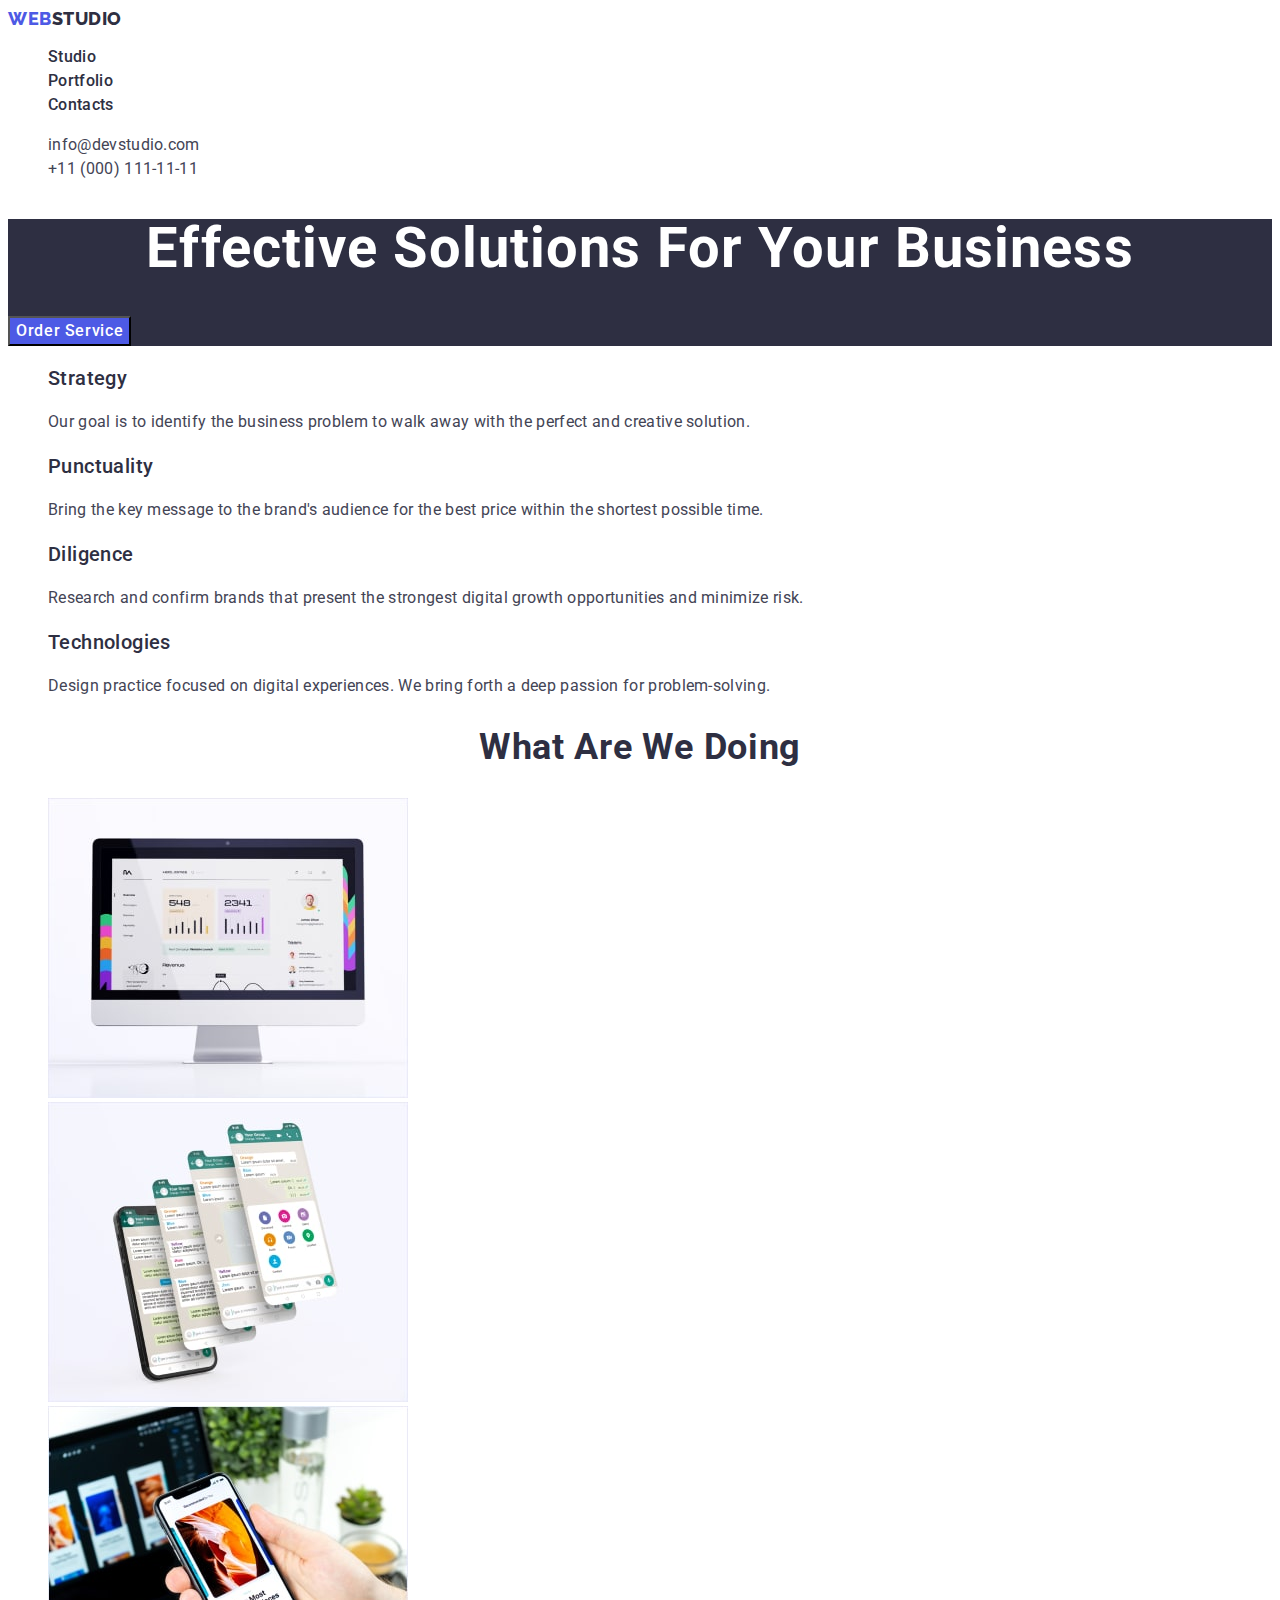
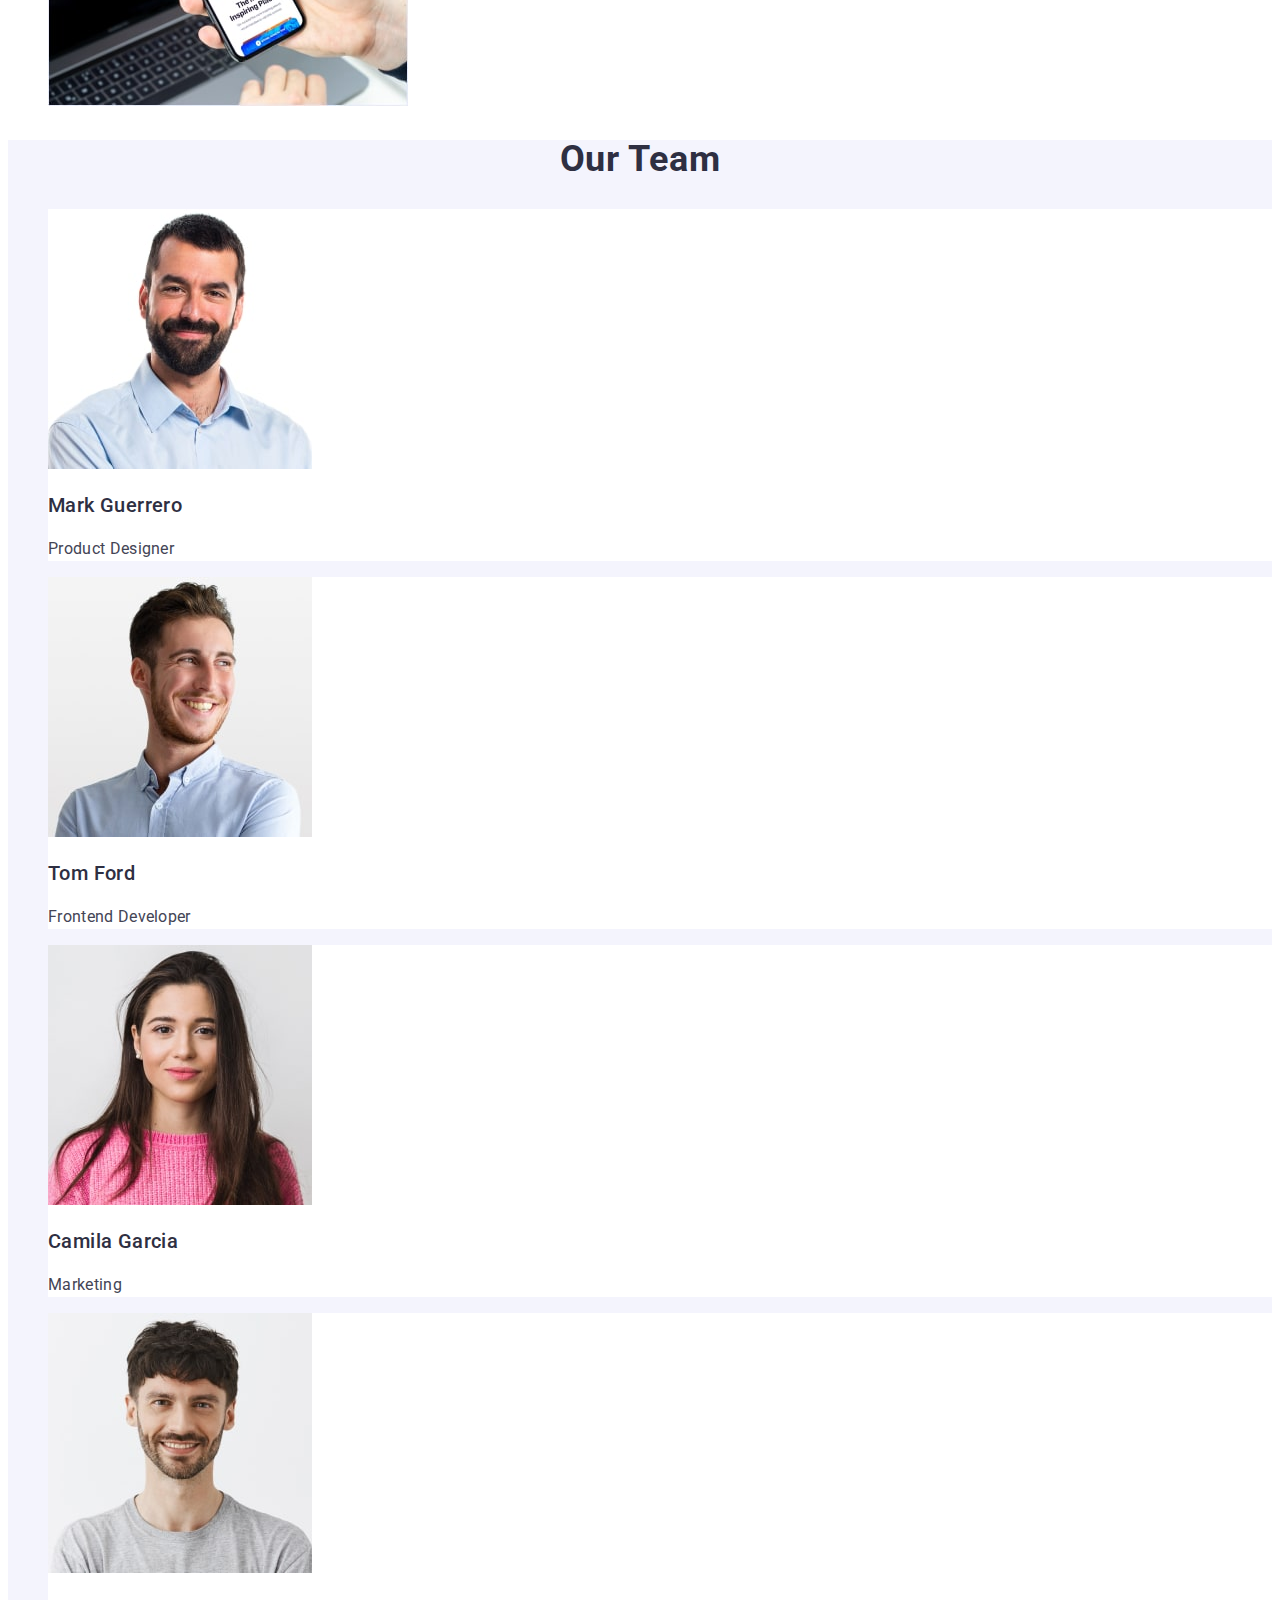
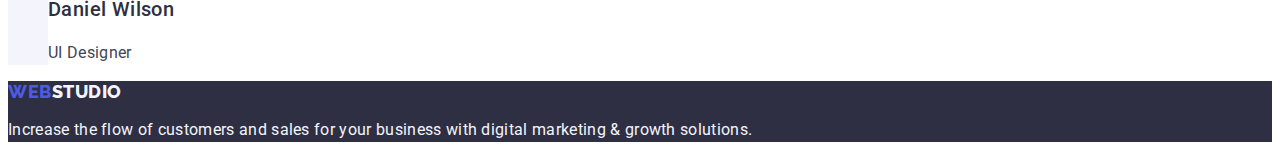
==== index.html @ 7938ede4 "Initial commit" ====
<!DOCTYPE html>
<html lang="en">
  <head>
    <meta charset="UTF-8" />
    <meta http-equiv="X-UA-Compatible" content="IE=edge" />
    <meta name="viewport" content="width=device-width, initial-scale=1.0" />
    <link rel="preconnect" href="https://fonts.googleapis.com" />
    <link rel="preconnect" href="https://fonts.gstatic.com" crossorigin />
    <link
      href="https://fonts.googleapis.com/css2?family=Raleway:wght@800&family=Roboto:ital,wght@0,400;0,500;0,900;1,700&display=swap"
      rel="stylesheet"
    />
    <link rel="stylesheet" href="./css/styles.css" />
    <title>Студія</title>
  </head>
  <body>
    <header>
      <nav class="nav">
        <a class="header-logo link" href="./index.html"
          >Web<span class="header-logo-studio">Studio</span>
        </a>
        <ul class="header-list list">
          <li>
            <a class="navigation-link link" href="./index.html">Studio</a>
          </li>
          <li>
            <a class="navigation-link link" href="./portfolio.html"
              >Portfolio</a
            >
          </li>
          <li><a class="navigation-link link" href="">Contacts</a></li>
        </ul>
      </nav>
      <address class="header-address">
        <ul class="address-list list">
          <li>
            <a class="contacts-link link" href="mailto:info@devstudio.com"
              >info@devstudio.com</a
            >
          </li>
          <li>
            <a class="contacts-link link" href="tel:+110001111111"
              >+11 (000) 111-11-11</a
            >
          </li>
        </ul>
      </address>
    </header>
    <main>
      <section class="hero">
        <h1 class="hero-title">Effective Solutions for Your Business</h1>
        <button type="button" class="button">Order Service</button>
      </section>

      <section>
        <h2 class="advantages-header" hidden>advantages</h2>
        <ul class="advantages-list list">
          <li>
            <h3 class="advantages-title">Strategy</h3>
            <p class="advantages-content">
              Our goal is to identify the business problem to walk away with the
              perfect and creative solution.
            </p>
          </li>
          <li>
            <h3 class="advantages-title">Punctuality</h3>
            <p class="advantages-content">
              Bring the key message to the brand's audience for the best price
              within the shortest possible time.
            </p>
          </li>
          <li>
            <h3 class="advantages-title">Diligence</h3>
            <p class="advantages-content">
              Research and confirm brands that present the strongest digital
              growth opportunities and minimize risk.
            </p>
          </li>
          <li>
            <h3 class="advantages-title">Technologies</h3>
            <p class="advantages-content">
              Design practice focused on digital experiences. We bring forth a
              deep passion for problem-solving.
            </p>
          </li>
        </ul>
      </section>
      <section>
        <h2 class="section-projects-header">What are we doing</h2>
        <ul class="section-projects-list list">
          <li>
            <img
              src="./images/img1.jpg"
              alt="project1"
              width="360"
              height="300"
            />
          </li>
          <li>
            <img
              src="./images/img2.jpg"
              alt="project2"
              width="360"
              height="300"
            />
          </li>
          <li>
            <img
              src="./images/img3.jpg"
              alt="project3"
              width="360"
              height="300"
            />
          </li>
        </ul>
      </section>
      <section class="section-team">
        <h2 class="team-main-header">Our Team</h2>
        <ul class="team-list list">
          <li class="team-list-item">
            <img src="./images/teamcard1.jpg" alt="Mark Guerrero" width="264" />
            <h3 class="team-item-header">Mark Guerrero</h3>
            <p class="team-item-text">Product Designer</p>
          </li>
          <li class="team-list-item">
            <img src="./images/teamcard2.jpg" alt="Tom Ford" width="264" />
            <h3 class="team-item-header">Tom Ford</h3>
            <p class="team-item-text">Frontend Developer</p>
          </li>
          <li class="team-list-item">
            <img src="./images/teamcard3.jpg" alt="Camila Garcia" width="264" />
            <h3 class="team-item-header">Camila Garcia</h3>
            <p class="team-item-text">Marketing</p>
          </li>
          <li class="team-list-item">
            <img src="./images/teamcard4.jpg" alt="Daniel Wilson" width="264" />
            <h3 class="team-item-header">Daniel Wilson</h3>
            <p class="team-item-text">UI Designer</p>
          </li>
        </ul>
      </section>
    </main>
    <footer class="footer">
      <a class="header-logo link" href="./index.html"
        >Web<span class="footer-logo-studio">Studio</span></a
      >
      <p class="footer-text">
        Increase the flow of customers and sales for your business with digital
        marketing & growth solutions.
      </p>
    </footer>
  </body>
</html>
---- css/styles.css ----
:root {
  --color-navy-blue: #2e2f42;
  --color-cloud: #f4f4fd;
  --color-white: #ffffff;
  --color-ocean: #404bbf;
  --color-iris: #4d5ae5;
  --color-slate: #434455;
}

body {
  font-family: "Roboto", sans-serif;
  color: var(--color-slate);
  background-color: var(--color-white);
}
/* inherit - наследование свойств родителя */
.list {
  list-style: none;
}

.link {
  text-decoration: none;
}

.header-logo {
  font-family: "Raleway", sans-serif;
  font-weight: 800;
  font-size: 18px;
  line-height: 1.17;
  /* display: flex;
  align-items: center; */
  letter-spacing: 0.03em;
  text-transform: uppercase;
  color: var(--color-iris);
}

.header-logo-studio {
  color: var(--color-navy-blue);
}
.navigation-link {
  font-weight: 500;
  font-size: 16px;
  line-height: 1.5;
  letter-spacing: 0.02em;
  color: var(--color-navy-blue);
}

.navigation-link:is(:hover, :focus) {
  color: var(--color-ocean);
}

.header-address {
  font-style: normal;
}
.contacts-link {
  font-family: "Roboto";
  /* font-weight: 400; */
  font-size: 16px;
  line-height: 1.5;
  letter-spacing: 0.02em;
  color: var(--color-slate);
}

.contacts-link:is(:hover, :focus) {
  color: var(--color-ocean);
}

.hero {
  /* width: 1440px;
  height: 600px;
  left: 0px;
  top: 72px; */
  background: var(--color-navy-blue);
}

.hero-title {
  font-weight: 700;
  font-size: 56px;
  line-height: 1.07;
  text-align: center;
  letter-spacing: 0.02em;
  text-transform: capitalize;
  color: var(--color-white);
}

.button {
  font-family: inherit;
  font-weight: 500;
  font-size: 16px;
  line-height: 1.5;
  letter-spacing: 0.04em;
  color: var(--color-white);
  background: var(--color-iris);
  cursor: pointer;
}

.button:is(:hover, :focus) {
  background: var(--color-ocean);
}

.advantages-title {
  font-weight: 500;
  font-size: 20px;
  line-height: 1.2;
  letter-spacing: 0.02em;
  color: var(--color-navy-blue);
}

.advantages-content {
  font-size: 16px;
  line-height: 1.5;
  letter-spacing: 0.02em;
  color: var(--color-slate);
}

.section-projects-header {
  font-weight: 700;
  font-size: 36px;
  line-height: 1.11;
  text-align: center;
  letter-spacing: 0.02em;
  text-transform: capitalize;
  color: var(--color-navy-blue);
}

.section-team {
  background-color: var(--color-cloud);
}

.team-main-header {
  font-weight: 700;
  font-size: 36px;
  line-height: 1.11;
  text-align: center;
  letter-spacing: 0.02em;
  text-transform: capitalize;
  color: var(--color-navy-blue);
}

.team-list-item {
  background-color: var(--color-white);
}

.team-item-header {
  font-weight: 500;
  font-size: 20px;
  line-height: 1.2;
  /* text-align: center; */
  letter-spacing: 0.02em;
  color: var(--color-navy-blue);
}

.team-item-text {
  /* font-weight: 400; */
  font-size: 16px;
  line-height: 1.5;
  /* text-align: center; */
  letter-spacing: 0.02em;
  color: var(--color-slate);
}

.footer {
  background: var(--color-navy-blue);
}

.footer-logo-studio {
  color: var(--color-cloud);
}

.footer-text {
  /* font-weight: 400; */
  font-size: 16px;
  line-height: 1.5;
  letter-spacing: 0.02em;
  color: var(--color-cloud);
}

/* portfolio */
.portfolio-hero-header {
}
.filters-header {
}
.filters-list {
}

.portfolio-button {
  font-family: "Roboto", sans-serif;
  font-weight: 500;
  font-size: 16px;
  line-height: 1.5;
  /* display: flex;
  align-items: center;
  text-align: center; */
  letter-spacing: 0.04em;
  /* IRIS */
  color: var(--color-iris);
  background: var(--color-cloud);
  cursor: pointer;
}

.portfolio-button:is(:hover, :focus) {
  color: var(--color-white);

  background: var(--color-ocean);
}

.portfolio-projects-header {
}
.portfolio-projects-list {
}
.portfolio-projets-item {
}
.project-item-header {
  font-weight: 500;
  font-size: 20px;
  line-height: 1.2;
  letter-spacing: 0.02em;
  color: var(--color-navy-blue);
}
.project-item-text {
  font-size: 16px;
  line-height: 1.5;
  letter-spacing: 0.02em;
  color: var(--color-slate);
}
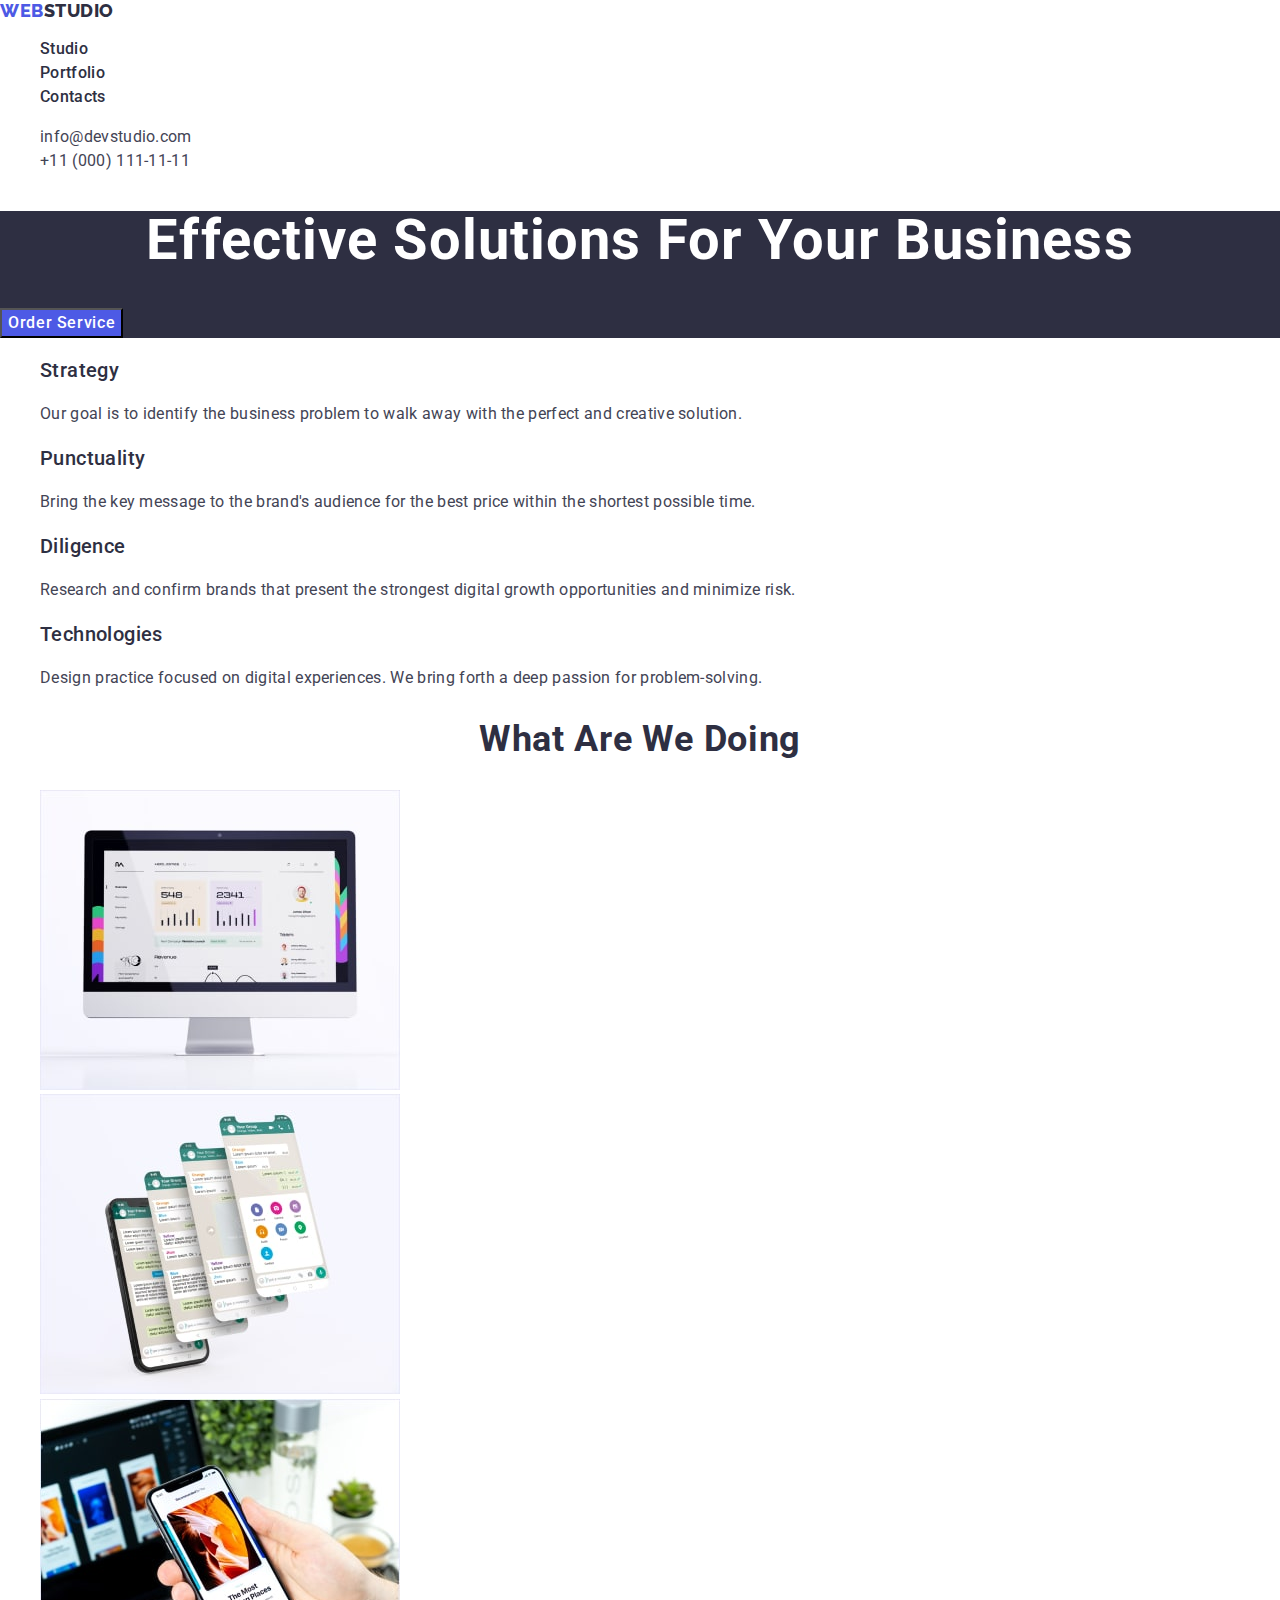
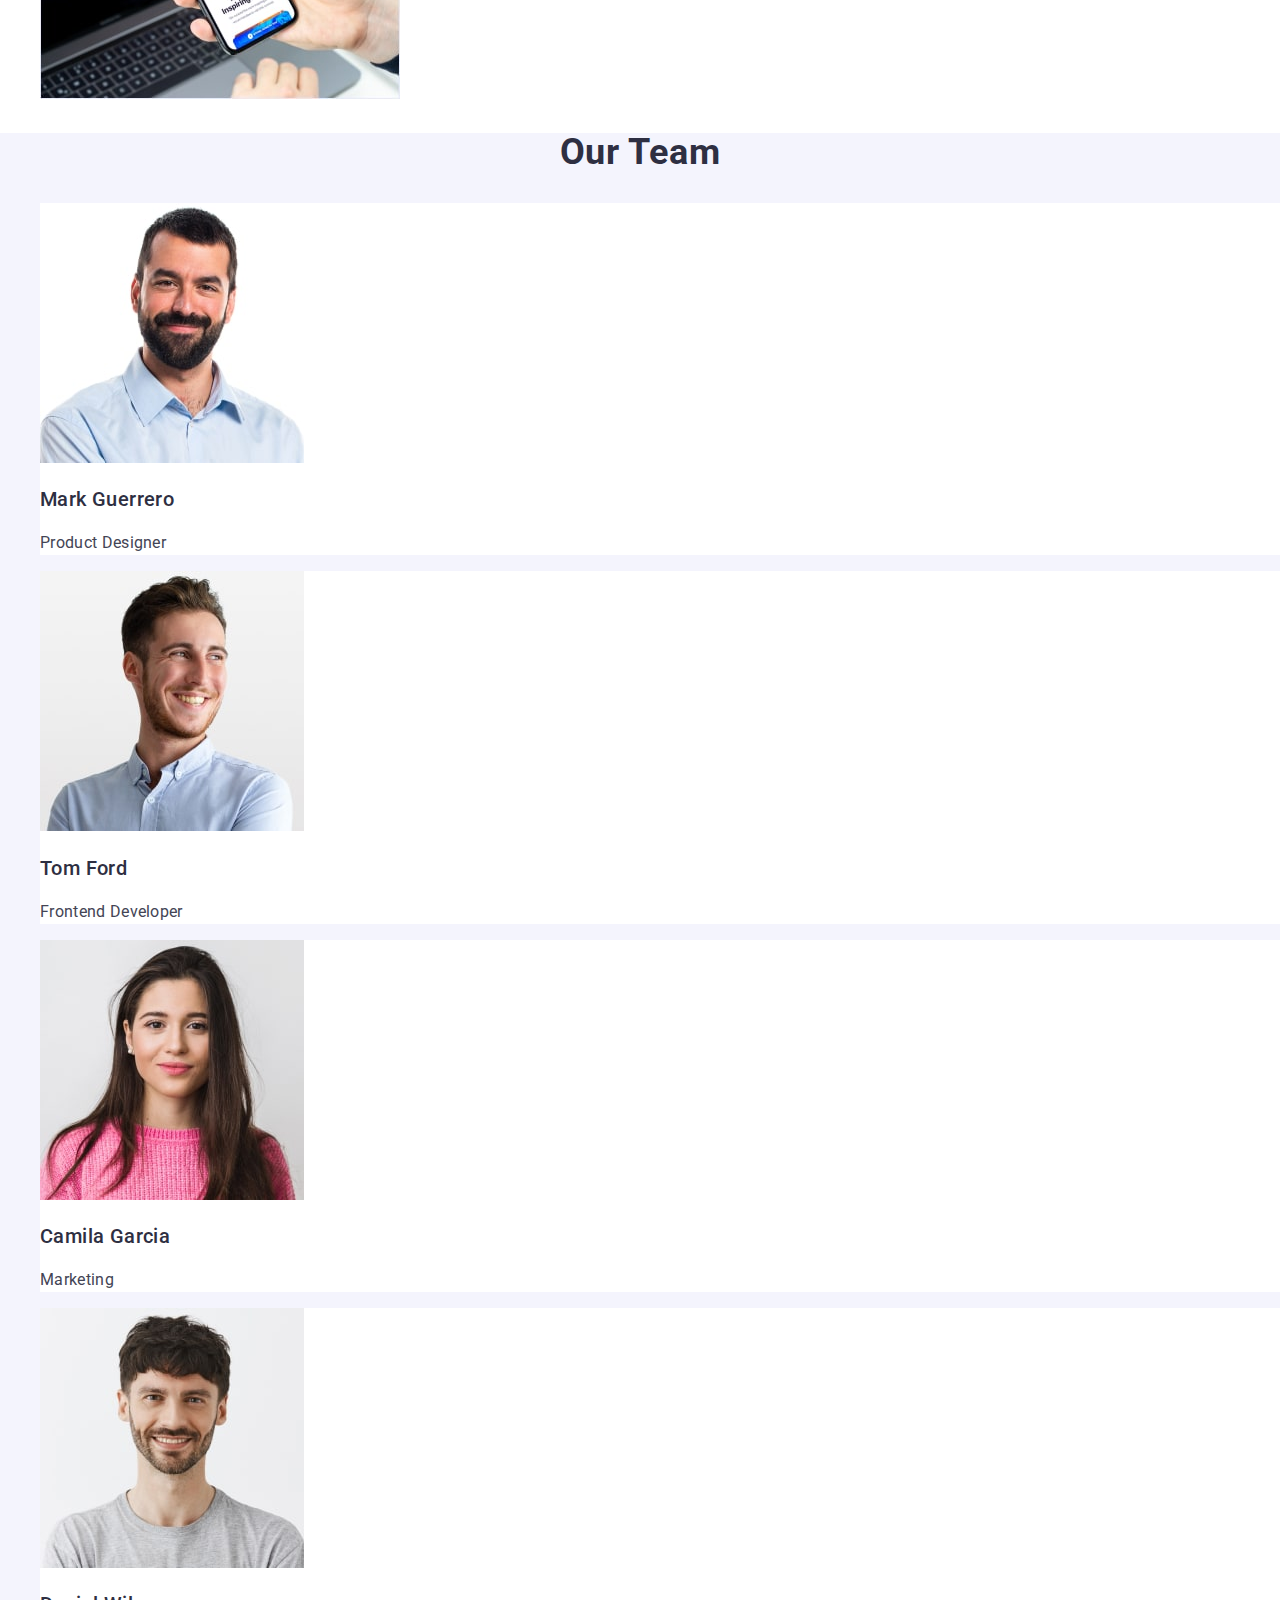
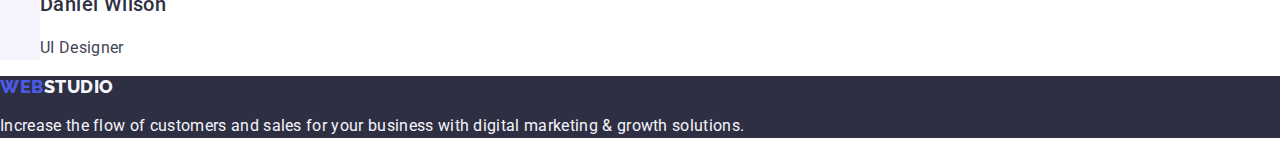
==== commit d71dff54: "change fonts" ====
--- a/index.html
+++ b/index.html
@@ -7,8 +7,12 @@
     <link rel="preconnect" href="https://fonts.googleapis.com" />
     <link rel="preconnect" href="https://fonts.gstatic.com" crossorigin />
     <link
-      href="https://fonts.googleapis.com/css2?family=Raleway:wght@800&family=Roboto:ital,wght@0,400;0,500;0,900;1,700&display=swap"
+      href="https://fonts.googleapis.com/css2?family=Raleway:wght@800&family=Roboto:wght@400;500;700;900&display=swap"
       rel="stylesheet"
+    />
+    <link
+      rel="stylesheet"
+      href="https://cdnjs.cloudflare.com/ajax/libs/modern-normalize/1.0.0/modern-normalize.min.css"
     />
     <link rel="stylesheet" href="./css/styles.css" />
     <title>Студія</title>
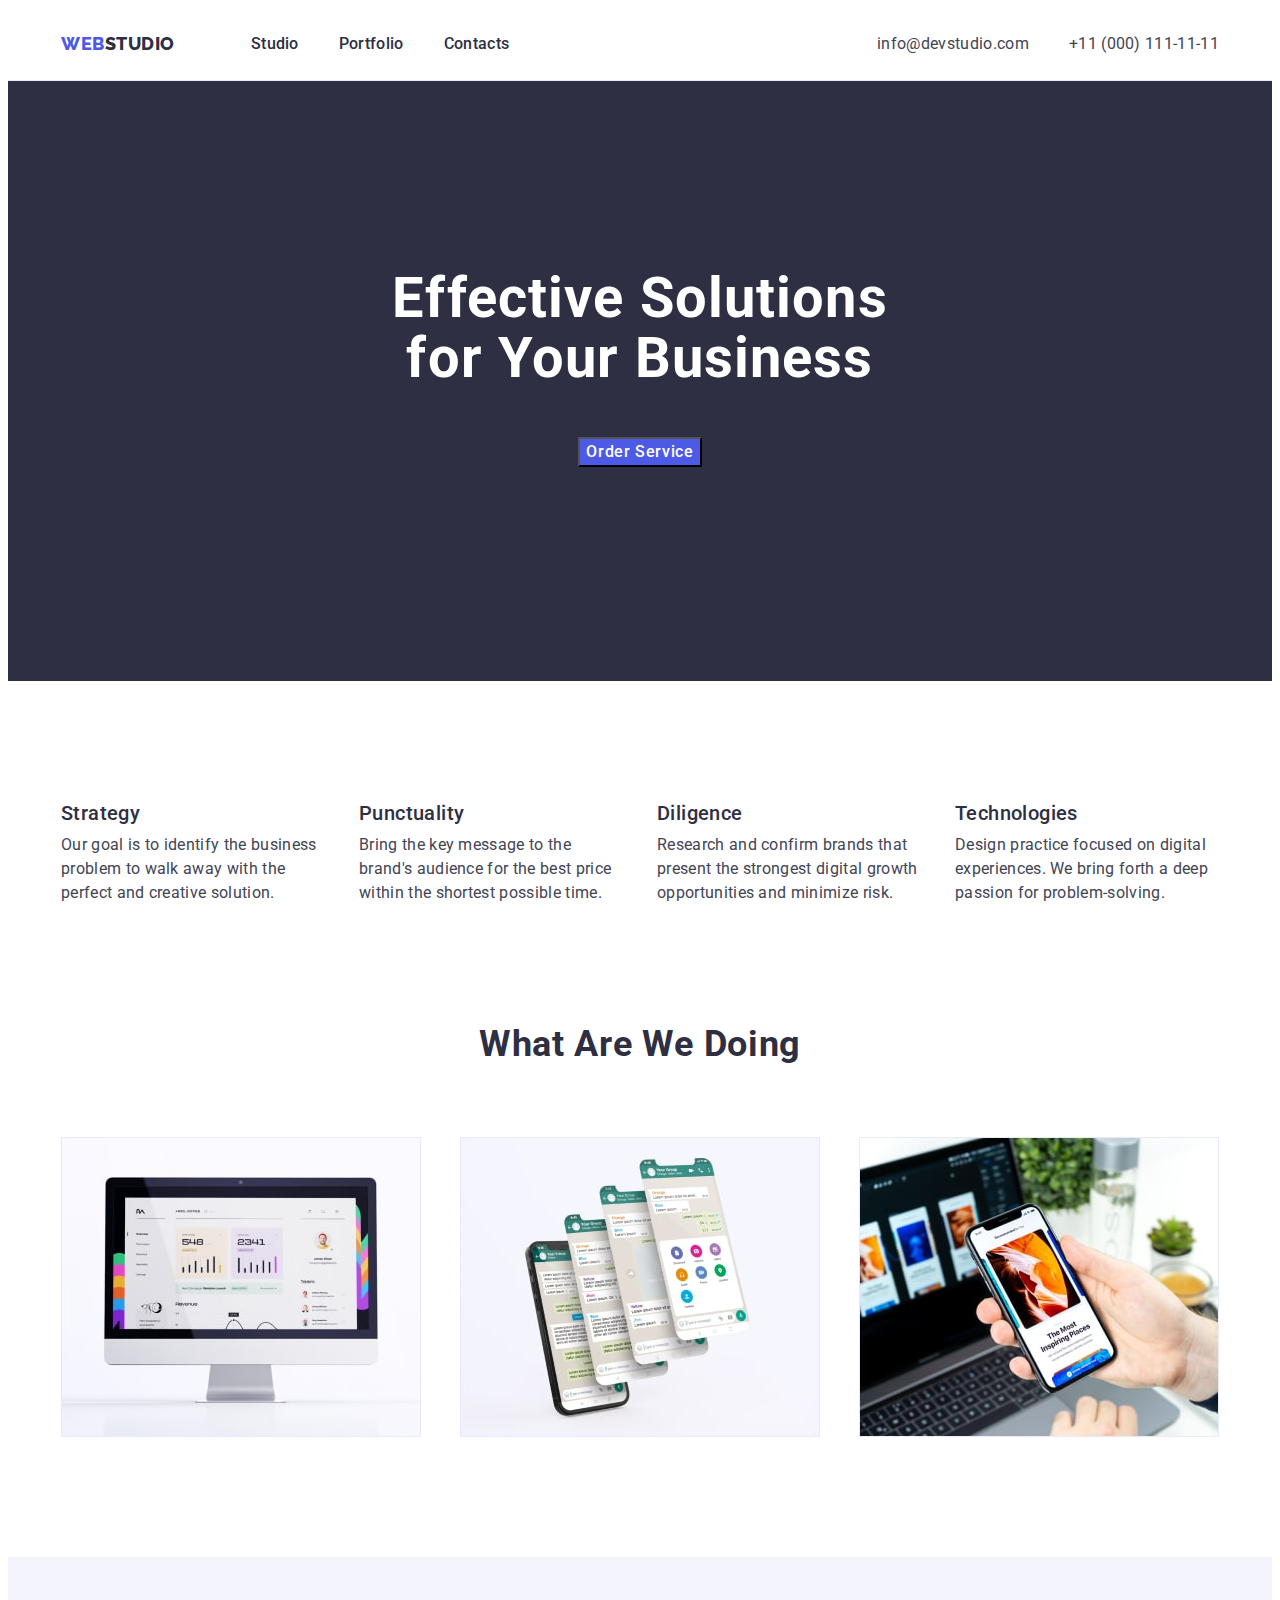
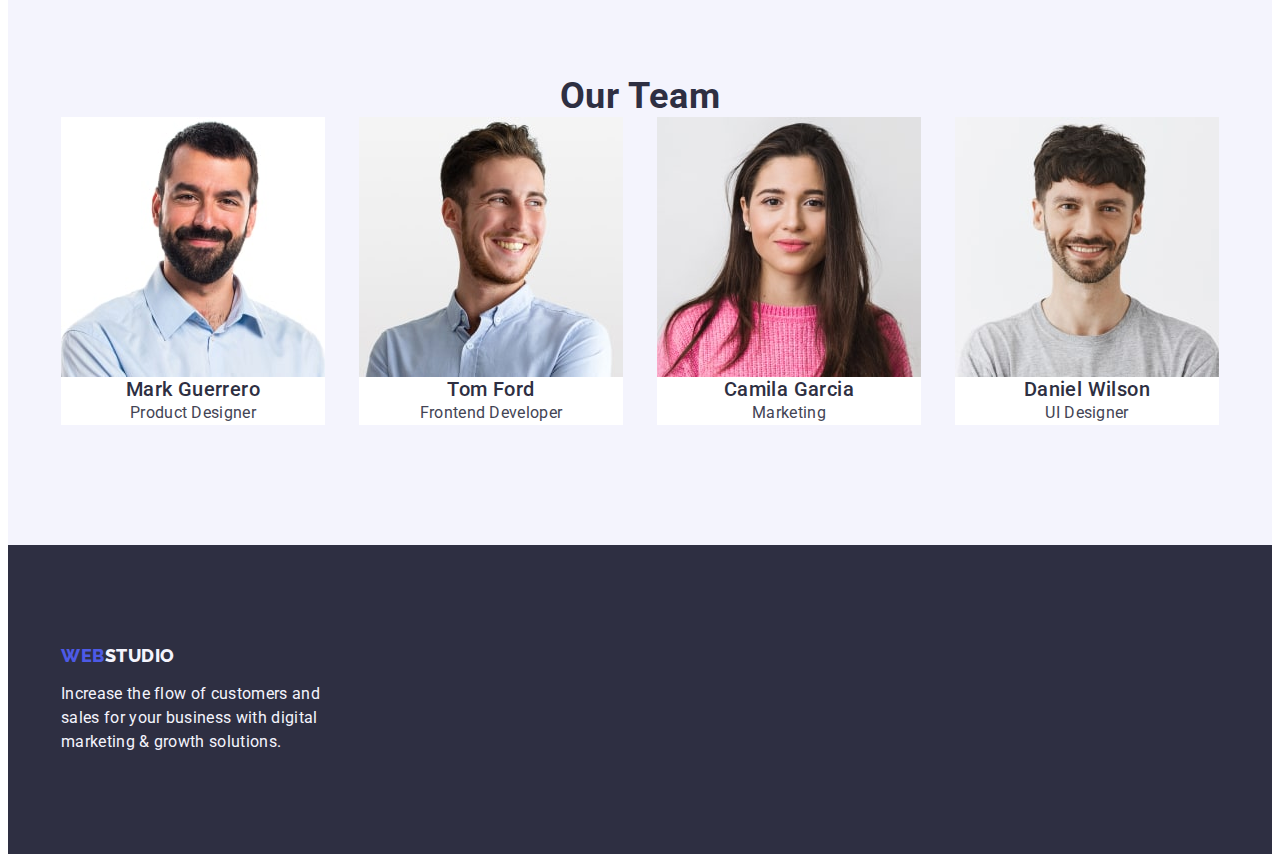
==== commit 093347ff: "test1" ====
--- a/index.html
+++ b/index.html
@@ -12,146 +12,164 @@
     />
     <link
       rel="stylesheet"
-      href="https://cdnjs.cloudflare.com/ajax/libs/modern-normalize/1.0.0/modern-normalize.min.css"
+      href="https://cdnjs.cloudflare.com/ajax/libs/modern-normalize/1.1.0/modern-normalize.min.css"
+      integrity="sha512-wpPYUAdjBVSE4KJnH1VR1HeZfpl1ub8YT/NKx4PuQ5NmX2tKuGu6U/JRp5y+Y8XG2tV+wKQpNHVUX03MfMFn9Q=="
+      crossorigin="anonymous"
+      referrerpolicy="no-referrer"
     />
+
     <link rel="stylesheet" href="./css/styles.css" />
     <title>Студія</title>
   </head>
   <body>
-    <header>
-      <nav class="nav">
-        <a class="header-logo link" href="./index.html"
-          >Web<span class="header-logo-studio">Studio</span>
-        </a>
-        <ul class="header-list list">
-          <li>
-            <a class="navigation-link link" href="./index.html">Studio</a>
-          </li>
-          <li>
-            <a class="navigation-link link" href="./portfolio.html"
-              >Portfolio</a
-            >
-          </li>
-          <li><a class="navigation-link link" href="">Contacts</a></li>
-        </ul>
-      </nav>
-      <address class="header-address">
-        <ul class="address-list list">
-          <li>
-            <a class="contacts-link link" href="mailto:info@devstudio.com"
-              >info@devstudio.com</a
-            >
-          </li>
-          <li>
-            <a class="contacts-link link" href="tel:+110001111111"
-              >+11 (000) 111-11-11</a
-            >
-          </li>
-        </ul>
-      </address>
+    <header class="header">
+      <div class="container header-style">
+        <nav class="nav">
+          <a class="header-logo link" href="./index.html"
+            >Web<span class="header-logo-studio">Studio</span>
+          </a>
+          <ul class="header-list list">
+            <li class="item">
+              <a class="navigation-link link" href="./index.html">Studio</a>
+            </li>
+            <li class="item">
+              <a class="navigation-link link" href="./portfolio.html"
+                >Portfolio</a
+              >
+            </li class="item">
+            <li><a class="navigation-link link" href="">Contacts</a></li>
+          </ul>
+        </nav>
+        <address class="header-address">
+          <ul class="address-list list">
+            <li class="item">
+              <a class="contacts-link link" href="mailto:info@devstudio.com"
+                >info@devstudio.com</a
+              >
+            </li>
+            <li class="item">
+              <a class="contacts-link link" href="tel:+110001111111"
+                >+11 (000) 111-11-11</a
+              >
+            </li>
+          </ul>
+        </address>
+      </div>
     </header>
     <main>
       <section class="hero">
-        <h1 class="hero-title">Effective Solutions for Your Business</h1>
-        <button type="button" class="button">Order Service</button>
+        <div class="container">
+          <h1 class="hero-title">Effective Solutions for Your Business</h1>
+          <button type="button" class="button">Order Service</button>
+        </div>
       </section>
 
       <section>
-        <h2 class="advantages-header" hidden>advantages</h2>
-        <ul class="advantages-list list">
-          <li>
-            <h3 class="advantages-title">Strategy</h3>
-            <p class="advantages-content">
-              Our goal is to identify the business problem to walk away with the
-              perfect and creative solution.
-            </p>
-          </li>
-          <li>
-            <h3 class="advantages-title">Punctuality</h3>
-            <p class="advantages-content">
-              Bring the key message to the brand's audience for the best price
-              within the shortest possible time.
-            </p>
-          </li>
-          <li>
-            <h3 class="advantages-title">Diligence</h3>
-            <p class="advantages-content">
-              Research and confirm brands that present the strongest digital
-              growth opportunities and minimize risk.
-            </p>
-          </li>
-          <li>
-            <h3 class="advantages-title">Technologies</h3>
-            <p class="advantages-content">
-              Design practice focused on digital experiences. We bring forth a
-              deep passion for problem-solving.
-            </p>
-          </li>
-        </ul>
+        <div class="container">
+          <h2 class="visually-hidden">advantages</h2>
+          <ul class="advantages-list list">
+            <li class="advantages-item">
+              <h3 class="advantages-title">Strategy</h3>
+              <p class="advantages-content">
+                Our goal is to identify the business problem to walk away with the
+                perfect and creative solution.
+              </p>
+            </li>
+            <li class="advantages-item">
+              <h3 class="advantages-title">Punctuality</h3>
+              <p class="advantages-content">
+                Bring the key message to the brand's audience for the best price
+                within the shortest possible time.
+              </p>
+            </li>
+            <li class="advantages-item">
+              <h3 class="advantages-title">Diligence</h3>
+              <p class="advantages-content">
+                Research and confirm brands that present the strongest digital
+                growth opportunities and minimize risk.
+              </p>
+            </li>
+            <li class="advantages-item">
+              <h3 class="advantages-title">Technologies</h3>
+              <p class="advantages-content">
+                Design practice focused on digital experiences. We bring forth a
+                deep passion for problem-solving.
+              </p>
+            </li>
+          </ul>
+        </div>
       </section>
       <section>
-        <h2 class="section-projects-header">What are we doing</h2>
-        <ul class="section-projects-list list">
-          <li>
-            <img
-              src="./images/img1.jpg"
-              alt="project1"
-              width="360"
-              height="300"
-            />
-          </li>
-          <li>
-            <img
-              src="./images/img2.jpg"
-              alt="project2"
-              width="360"
-              height="300"
-            />
-          </li>
-          <li>
-            <img
-              src="./images/img3.jpg"
-              alt="project3"
-              width="360"
-              height="300"
-            />
-          </li>
-        </ul>
+        <div class="container">
+          <h2 class="section-projects-header">What are we doing</h2>
+          <ul class="section-projects-list list">
+            <li>
+              <img
+                src="./images/img1.jpg"
+                alt="project1"
+                width="360"
+                height="300"
+              />
+            </li>
+            <li>
+              <img
+                src="./images/img2.jpg"
+                alt="project2"
+                width="360"
+                height="300"
+              />
+            </li>
+            <li>
+              <img
+                src="./images/img3.jpg"
+                alt="project3"
+                width="360"
+                height="300"
+              />
+            </li>
+          </ul>
+        </div>
       </section>
       <section class="section-team">
-        <h2 class="team-main-header">Our Team</h2>
-        <ul class="team-list list">
-          <li class="team-list-item">
-            <img src="./images/teamcard1.jpg" alt="Mark Guerrero" width="264" />
-            <h3 class="team-item-header">Mark Guerrero</h3>
-            <p class="team-item-text">Product Designer</p>
-          </li>
-          <li class="team-list-item">
-            <img src="./images/teamcard2.jpg" alt="Tom Ford" width="264" />
-            <h3 class="team-item-header">Tom Ford</h3>
-            <p class="team-item-text">Frontend Developer</p>
-          </li>
-          <li class="team-list-item">
-            <img src="./images/teamcard3.jpg" alt="Camila Garcia" width="264" />
-            <h3 class="team-item-header">Camila Garcia</h3>
-            <p class="team-item-text">Marketing</p>
-          </li>
-          <li class="team-list-item">
-            <img src="./images/teamcard4.jpg" alt="Daniel Wilson" width="264" />
-            <h3 class="team-item-header">Daniel Wilson</h3>
-            <p class="team-item-text">UI Designer</p>
-          </li>
-        </ul>
+        <div class="container">
+          <h2 class="team-main-header">Our Team</h2>
+          <ul class="team-list list">
+            <li class="team-list-item">
+              <img src="./images/teamcard1.jpg" alt="Mark Guerrero" width="264" />
+              <h3 class="team-item-header">Mark Guerrero</h3>
+              <p class="team-item-text">Product Designer</p>
+            </li>
+            <li class="team-list-item">
+              <img src="./images/teamcard2.jpg" alt="Tom Ford" width="264" />
+              <h3 class="team-item-header">Tom Ford</h3>
+              <p class="team-item-text">Frontend Developer</p>
+            </li>
+            <li class="team-list-item">
+              <img src="./images/teamcard3.jpg" alt="Camila Garcia" width="264" />
+              <h3 class="team-item-header">Camila Garcia</h3>
+              <p class="team-item-text">Marketing</p>
+            </li>
+            <li class="team-list-item">
+              <img src="./images/teamcard4.jpg" alt="Daniel Wilson" width="264" />
+              <h3 class="team-item-header">Daniel Wilson</h3>
+              <p class="team-item-text">UI Designer</p>
+            </li>
+          </ul>
+        </div>
       </section>
     </main>
     <footer class="footer">
-      <a class="header-logo link" href="./index.html"
-        >Web<span class="footer-logo-studio">Studio</span></a
-      >
-      <p class="footer-text">
-        Increase the flow of customers and sales for your business with digital
-        marketing & growth solutions.
-      </p>
+      <div class="container">
+        <div class="footer-block">
+          <a class="header-logo link" href="./index.html"
+            >Web<span class="footer-logo-studio">Studio</span></a
+          >
+          <p class="footer-text">
+            Increase the flow of customers and sales for your business with digital
+            marketing & growth solutions.
+          </p>
+        </div>
+      </div>
     </footer>
   </body>
 </html>
--- a/css/styles.css
+++ b/css/styles.css
@@ -7,6 +7,33 @@
   --color-slate: #434455;
 }
 
+p,
+h1,
+h2,
+h3,
+h4,
+h5,
+h6 {
+  margin: 0;
+}
+
+ul {
+  margin: 0;
+  padding-left: 0;
+}
+
+button {
+  cursor: pointer;
+}
+
+address {
+  font-style: normal;
+}
+
+img {
+  display: block;
+}
+
 body {
   font-family: "Roboto", sans-serif;
   color: var(--color-slate);
@@ -21,6 +48,50 @@
   text-decoration: none;
 }
 
+.visually-hidden {
+  position: absolute;
+  width: 1px;
+  height: 1px;
+  margin: -1px;
+  border: 0;
+  padding: 0;
+  white-space: nowrap;
+  clip-path: inset(100%);
+  clip: rect(0 0 0 0);
+  overflow: hidden;
+}
+
+.header {
+  border-bottom: 1px solid #e7e9fc;
+}
+
+.header-style,
+.nav,
+.header-list,
+.address-list {
+  display: flex;
+  align-items: center;
+  justify-content: space-between;
+}
+
+.header-list {
+  margin-left: 76px;
+}
+.header-list .item:not(:last-child) {
+  margin-right: 40px;
+}
+
+/* .header-list .item:last-child {
+  margin-right: 0;
+} */
+.container {
+  width: 1158px;
+  padding-left: 15px;
+  padding-right: 15px;
+  margin: 0 auto;
+
+  /* outline: 1px solid red; */
+}
 .header-logo {
   font-family: "Raleway", sans-serif;
   font-weight: 800;
@@ -37,6 +108,10 @@
   color: var(--color-navy-blue);
 }
 .navigation-link {
+  display: block;
+  padding-top: 24px;
+  padding-bottom: 24px;
+
   font-weight: 500;
   font-size: 16px;
   line-height: 1.5;
@@ -49,7 +124,12 @@
 }
 
 .header-address {
+  margin-left: auto;
   font-style: normal;
+}
+
+.address-list .item + .item {
+  margin-left: 40px;
 }
 .contacts-link {
   font-family: "Roboto";
@@ -69,20 +149,29 @@
   height: 600px;
   left: 0px;
   top: 72px; */
+  height: 600px;
+  /* padding-top: 188px;
+  padding-bottom: 188px; */
+  text-align: center;
   background: var(--color-navy-blue);
 }
 
 .hero-title {
+  display: block;
+  width: 496px;
+  margin: 0 auto;
+  padding-top: 188px;
   font-weight: 700;
   font-size: 56px;
   line-height: 1.07;
-  text-align: center;
-  letter-spacing: 0.02em;
-  text-transform: capitalize;
+
+  letter-spacing: 0.02em;
+  /* text-transform: capitalize; */
   color: var(--color-white);
 }
 
 .button {
+  margin-top: 48px;
   font-family: inherit;
   font-weight: 500;
   font-size: 16px;
@@ -97,7 +186,18 @@
   background: var(--color-ocean);
 }
 
+.advantages-list {
+  display: flex;
+  justify-content: space-between;
+  padding: 120px 0;
+}
+
+.advantages-item {
+  display: block;
+  width: 264px;
+}
 .advantages-title {
+  margin-bottom: 8px;
   font-weight: 500;
   font-size: 20px;
   line-height: 1.2;
@@ -113,6 +213,7 @@
 }
 
 .section-projects-header {
+  margin-bottom: 72px;
   font-weight: 700;
   font-size: 36px;
   line-height: 1.11;
@@ -122,8 +223,15 @@
   color: var(--color-navy-blue);
 }
 
+.section-projects-list {
+  display: flex;
+  justify-content: space-between;
+  margin-bottom: 120px;
+}
+
 .section-team {
   background-color: var(--color-cloud);
+  padding: 120px 0;
 }
 
 .team-main-header {
@@ -136,6 +244,10 @@
   color: var(--color-navy-blue);
 }
 
+.team-list {
+  display: flex;
+  justify-content: space-between;
+}
 .team-list-item {
   background-color: var(--color-white);
 }
@@ -144,7 +256,7 @@
   font-weight: 500;
   font-size: 20px;
   line-height: 1.2;
-  /* text-align: center; */
+  text-align: center;
   letter-spacing: 0.02em;
   color: var(--color-navy-blue);
 }
@@ -153,7 +265,7 @@
   /* font-weight: 400; */
   font-size: 16px;
   line-height: 1.5;
-  /* text-align: center; */
+  text-align: center;
   letter-spacing: 0.02em;
   color: var(--color-slate);
 }
@@ -162,11 +274,18 @@
   background: var(--color-navy-blue);
 }
 
+.footer-block {
+  display: block;
+  width: 264px;
+  padding: 100px 0;
+}
+
 .footer-logo-studio {
   color: var(--color-cloud);
 }
 
 .footer-text {
+  margin-top: 16px;
   /* font-weight: 400; */
   font-size: 16px;
   line-height: 1.5;
@@ -175,14 +294,23 @@
 }
 
 /* portfolio */
-.portfolio-hero-header {
-}
-.filters-header {
+.portfolio-projects-section {
+  padding-bottom: 120px;
 }
 .filters-list {
+  display: flex;
+  justify-content: center;
+  padding-top: 96px;
+  padding-bottom: 72px;
+}
+
+.filters-list li + li {
+  margin-left: 24px;
 }
 
 .portfolio-button {
+  padding: 12px 24px;
+
   font-family: "Roboto", sans-serif;
   font-weight: 500;
   font-size: 16px;
@@ -203,13 +331,28 @@
   background: var(--color-ocean);
 }
 
-.portfolio-projects-header {
-}
 .portfolio-projects-list {
-}
+  display: flex;
+  flex-wrap: wrap;
+}
+
+.item-portfolio {
+  margin-left: 24px;
+  margin-bottom: 48px;
+}
+
+.item-portfolio:nth-child(3n + 1) {
+  margin-left: 0;
+}
+
+.item-portfolio:nth-last-child(-n + 3) {
+  margin-bottom: 0;
+}
+
 .portfolio-projets-item {
 }
 .project-item-header {
+  margin-top: 32px;
   font-weight: 500;
   font-size: 20px;
   line-height: 1.2;
@@ -217,8 +360,9 @@
   color: var(--color-navy-blue);
 }
 .project-item-text {
-  font-size: 16px;
-  line-height: 1.5;
-  letter-spacing: 0.02em;
-  color: var(--color-slate);
-}
+  margin-top: 8px;
+  font-size: 16px;
+  line-height: 1.5;
+  letter-spacing: 0.02em;
+  color: var(--color-slate);
+}
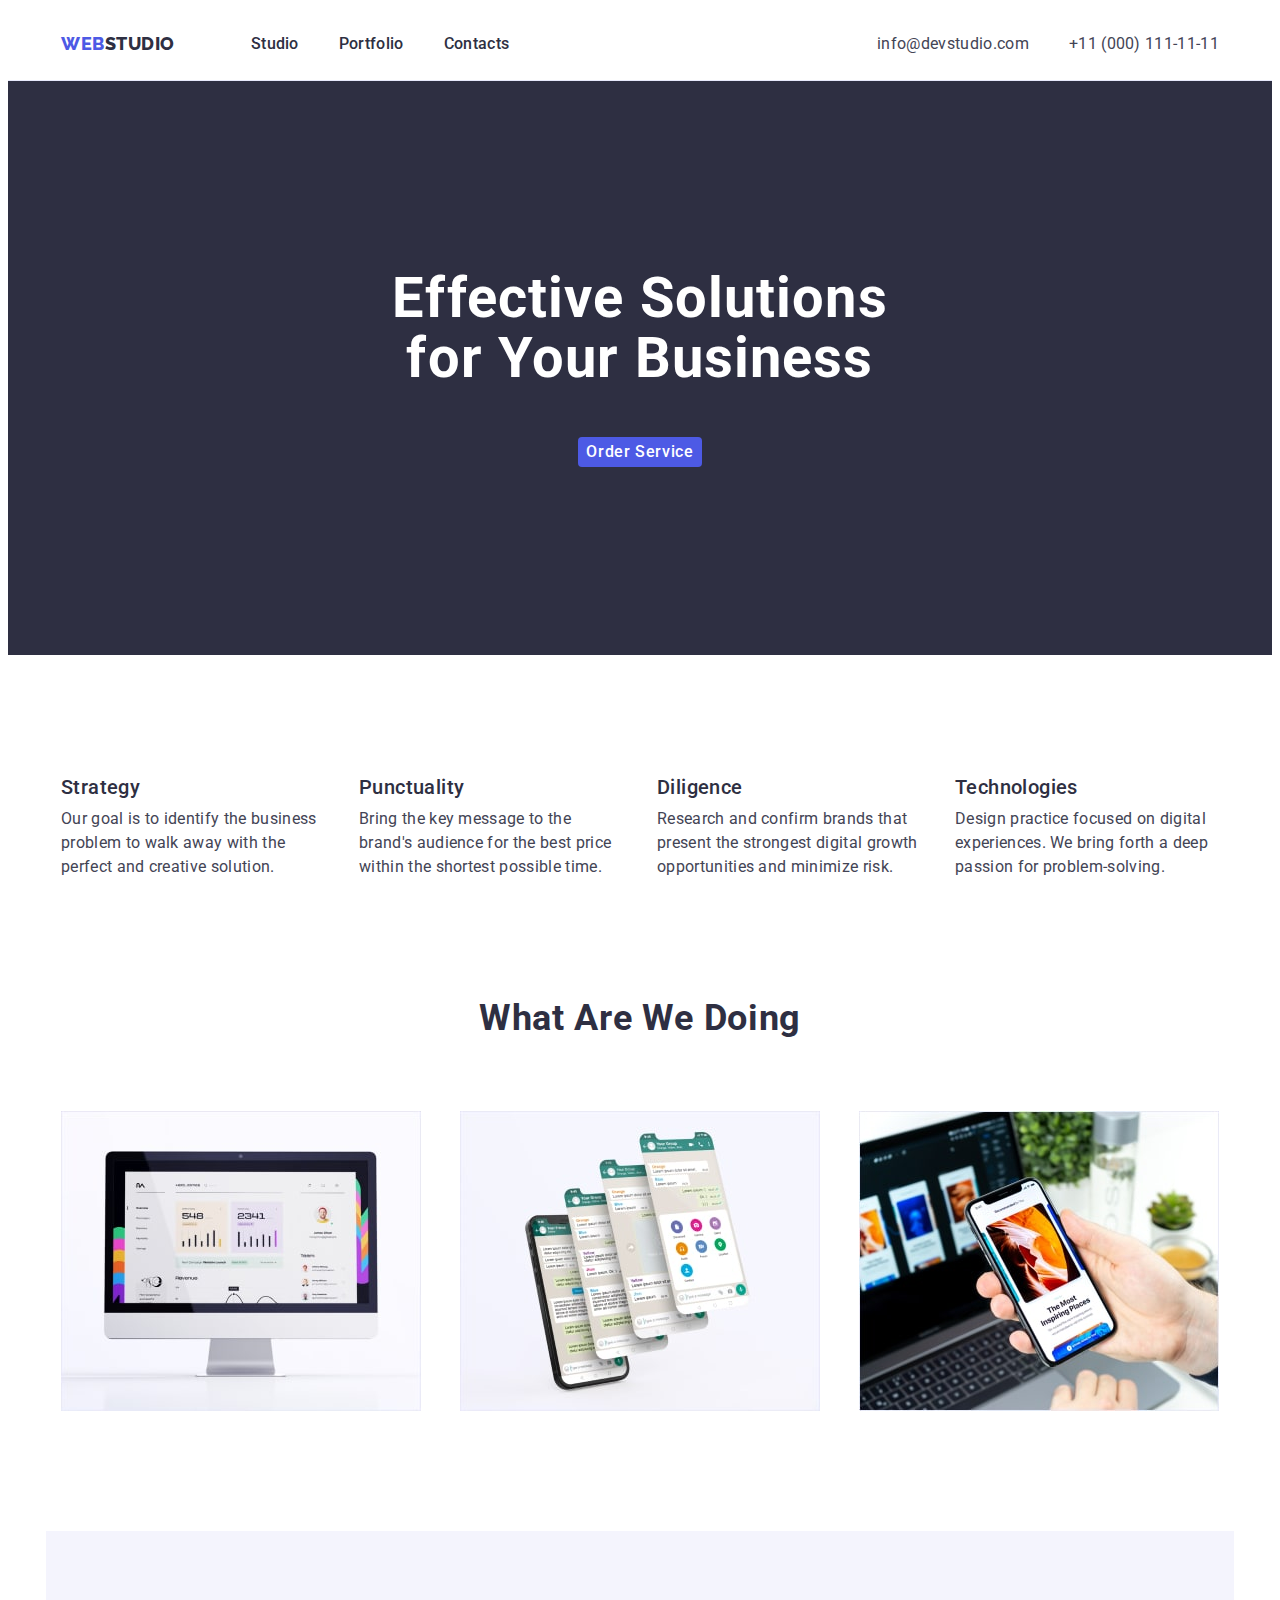
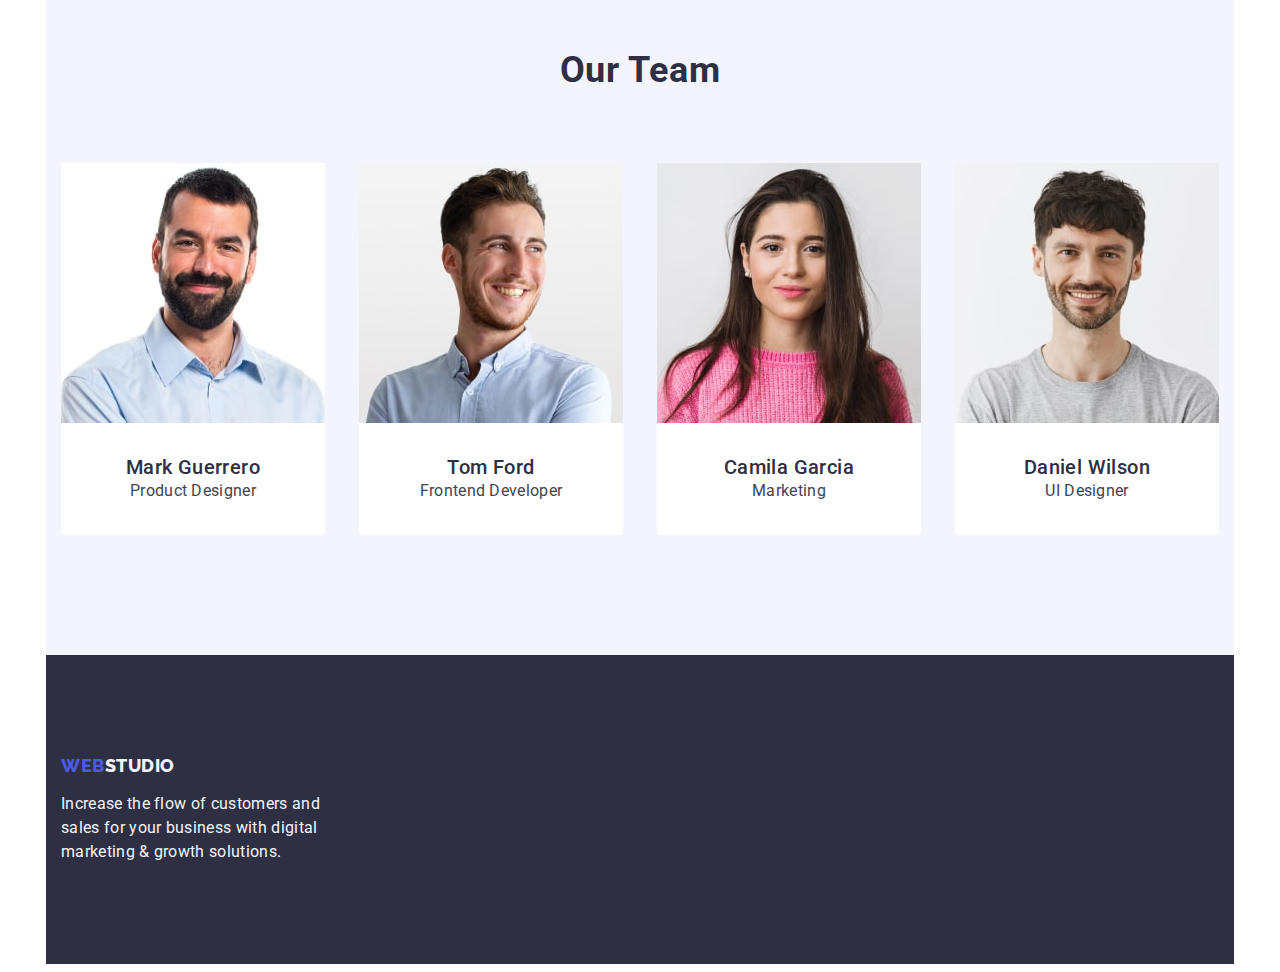
==== commit 83a01450: "test8" ====
--- a/index.html
+++ b/index.html
@@ -64,8 +64,8 @@
         </div>
       </section>
 
-      <section>
-        <div class="container">
+      <section class="container section-advantages">
+        <!-- <div class="container"> -->
           <h2 class="visually-hidden">advantages</h2>
           <ul class="advantages-list list">
             <li class="advantages-item">
@@ -97,10 +97,10 @@
               </p>
             </li>
           </ul>
-        </div>
+        <!-- </div> -->
       </section>
-      <section>
-        <div class="container">
+      <section class="container section-projects">
+        <!-- <div class="container"> -->
           <h2 class="section-projects-header">What are we doing</h2>
           <ul class="section-projects-list list">
             <li>
@@ -128,38 +128,46 @@
               />
             </li>
           </ul>
-        </div>
+        <!-- </div> -->
       </section>
-      <section class="section-team">
-        <div class="container">
+      <section class="container section-team">
+        <!-- <div class="container"> -->
           <h2 class="team-main-header">Our Team</h2>
           <ul class="team-list list">
             <li class="team-list-item">
               <img src="./images/teamcard1.jpg" alt="Mark Guerrero" width="264" />
-              <h3 class="team-item-header">Mark Guerrero</h3>
-              <p class="team-item-text">Product Designer</p>
+              <div class="team-item-block">
+                <h3 class="team-item-header">Mark Guerrero</h3>
+                <p class="team-item-text">Product Designer</p>
+              </div>
             </li>
             <li class="team-list-item">
               <img src="./images/teamcard2.jpg" alt="Tom Ford" width="264" />
-              <h3 class="team-item-header">Tom Ford</h3>
-              <p class="team-item-text">Frontend Developer</p>
+              <div class="team-item-block">
+                <h3 class="team-item-header">Tom Ford</h3>
+                <p class="team-item-text">Frontend Developer</p>
+              </div>
             </li>
             <li class="team-list-item">
               <img src="./images/teamcard3.jpg" alt="Camila Garcia" width="264" />
-              <h3 class="team-item-header">Camila Garcia</h3>
-              <p class="team-item-text">Marketing</p>
+              <div class="team-item-block">
+                <h3 class="team-item-header">Camila Garcia</h3>
+                <p class="team-item-text">Marketing</p>
+              </div>
             </li>
             <li class="team-list-item">
               <img src="./images/teamcard4.jpg" alt="Daniel Wilson" width="264" />
-              <h3 class="team-item-header">Daniel Wilson</h3>
-              <p class="team-item-text">UI Designer</p>
+              <div class="team-item-block">
+                <h3 class="team-item-header">Daniel Wilson</h3>
+                <p class="team-item-text">UI Designer</p>
+              </div>
             </li>
           </ul>
-        </div>
+        <!-- </div> -->
       </section>
     </main>
-    <footer class="footer">
-      <div class="container">
+    <footer class="container footer">
+      <!-- <div class="container"> -->
         <div class="footer-block">
           <a class="header-logo link" href="./index.html"
             >Web<span class="footer-logo-studio">Studio</span></a
@@ -169,7 +177,7 @@
             marketing & growth solutions.
           </p>
         </div>
-      </div>
+      <!-- </div> -->
     </footer>
   </body>
 </html>
--- a/css/styles.css
+++ b/css/styles.css
@@ -22,16 +22,10 @@
   padding-left: 0;
 }
 
-button {
-  cursor: pointer;
-}
-
-address {
-  font-style: normal;
-}
-
 img {
   display: block;
+  max-width: 100%;
+  height: auto;
 }
 
 body {
@@ -149,9 +143,9 @@
   height: 600px;
   left: 0px;
   top: 72px; */
-  height: 600px;
-  /* padding-top: 188px;
-  padding-bottom: 188px; */
+  /* height: 600px; */
+  padding-top: 188px;
+  padding-bottom: 188px;
   text-align: center;
   background: var(--color-navy-blue);
 }
@@ -160,7 +154,7 @@
   display: block;
   width: 496px;
   margin: 0 auto;
-  padding-top: 188px;
+  /* padding-top: 188px; */
   font-weight: 700;
   font-size: 56px;
   line-height: 1.07;
@@ -179,6 +173,8 @@
   letter-spacing: 0.04em;
   color: var(--color-white);
   background: var(--color-iris);
+  border-radius: 4px;
+  border-color: transparent;
   cursor: pointer;
 }
 
@@ -186,10 +182,12 @@
   background: var(--color-ocean);
 }
 
+.section-advantages {
+  padding: 120px 0;
+}
 .advantages-list {
   display: flex;
   justify-content: space-between;
-  padding: 120px 0;
 }
 
 .advantages-item {
@@ -212,6 +210,9 @@
   color: var(--color-slate);
 }
 
+.section-projects {
+  padding-bottom: 120px;
+}
 .section-projects-header {
   margin-bottom: 72px;
   font-weight: 700;
@@ -226,12 +227,13 @@
 .section-projects-list {
   display: flex;
   justify-content: space-between;
-  margin-bottom: 120px;
+  /* margin-bottom: 120px; */
 }
 
 .section-team {
   background-color: var(--color-cloud);
-  padding: 120px 0;
+  padding-top: 120px;
+  padding-bottom: 120px;
 }
 
 .team-main-header {
@@ -242,6 +244,8 @@
   letter-spacing: 0.02em;
   text-transform: capitalize;
   color: var(--color-navy-blue);
+
+  margin-bottom: 72px;
 }
 
 .team-list {
@@ -250,8 +254,12 @@
 }
 .team-list-item {
   background-color: var(--color-white);
-}
-
+  border-radius: 0px 0px 4px 4px;
+}
+
+.team-item-block {
+  padding: 32px 0;
+}
 .team-item-header {
   font-weight: 500;
   font-size: 20px;
@@ -272,12 +280,14 @@
 
 .footer {
   background: var(--color-navy-blue);
+  padding-top: 100px;
+  padding-bottom: 100px;
 }
 
 .footer-block {
   display: block;
   width: 264px;
-  padding: 100px 0;
+  /* padding: 100px 0; */
 }
 
 .footer-logo-studio {
@@ -322,6 +332,8 @@
   /* IRIS */
   color: var(--color-iris);
   background: var(--color-cloud);
+  border: 1px solid #e7e9fc;
+  border-radius: 4px;
   cursor: pointer;
 }
 
@@ -337,6 +349,8 @@
 }
 
 .item-portfolio {
+  display: block;
+  width: 360px;
   margin-left: 24px;
   margin-bottom: 48px;
 }
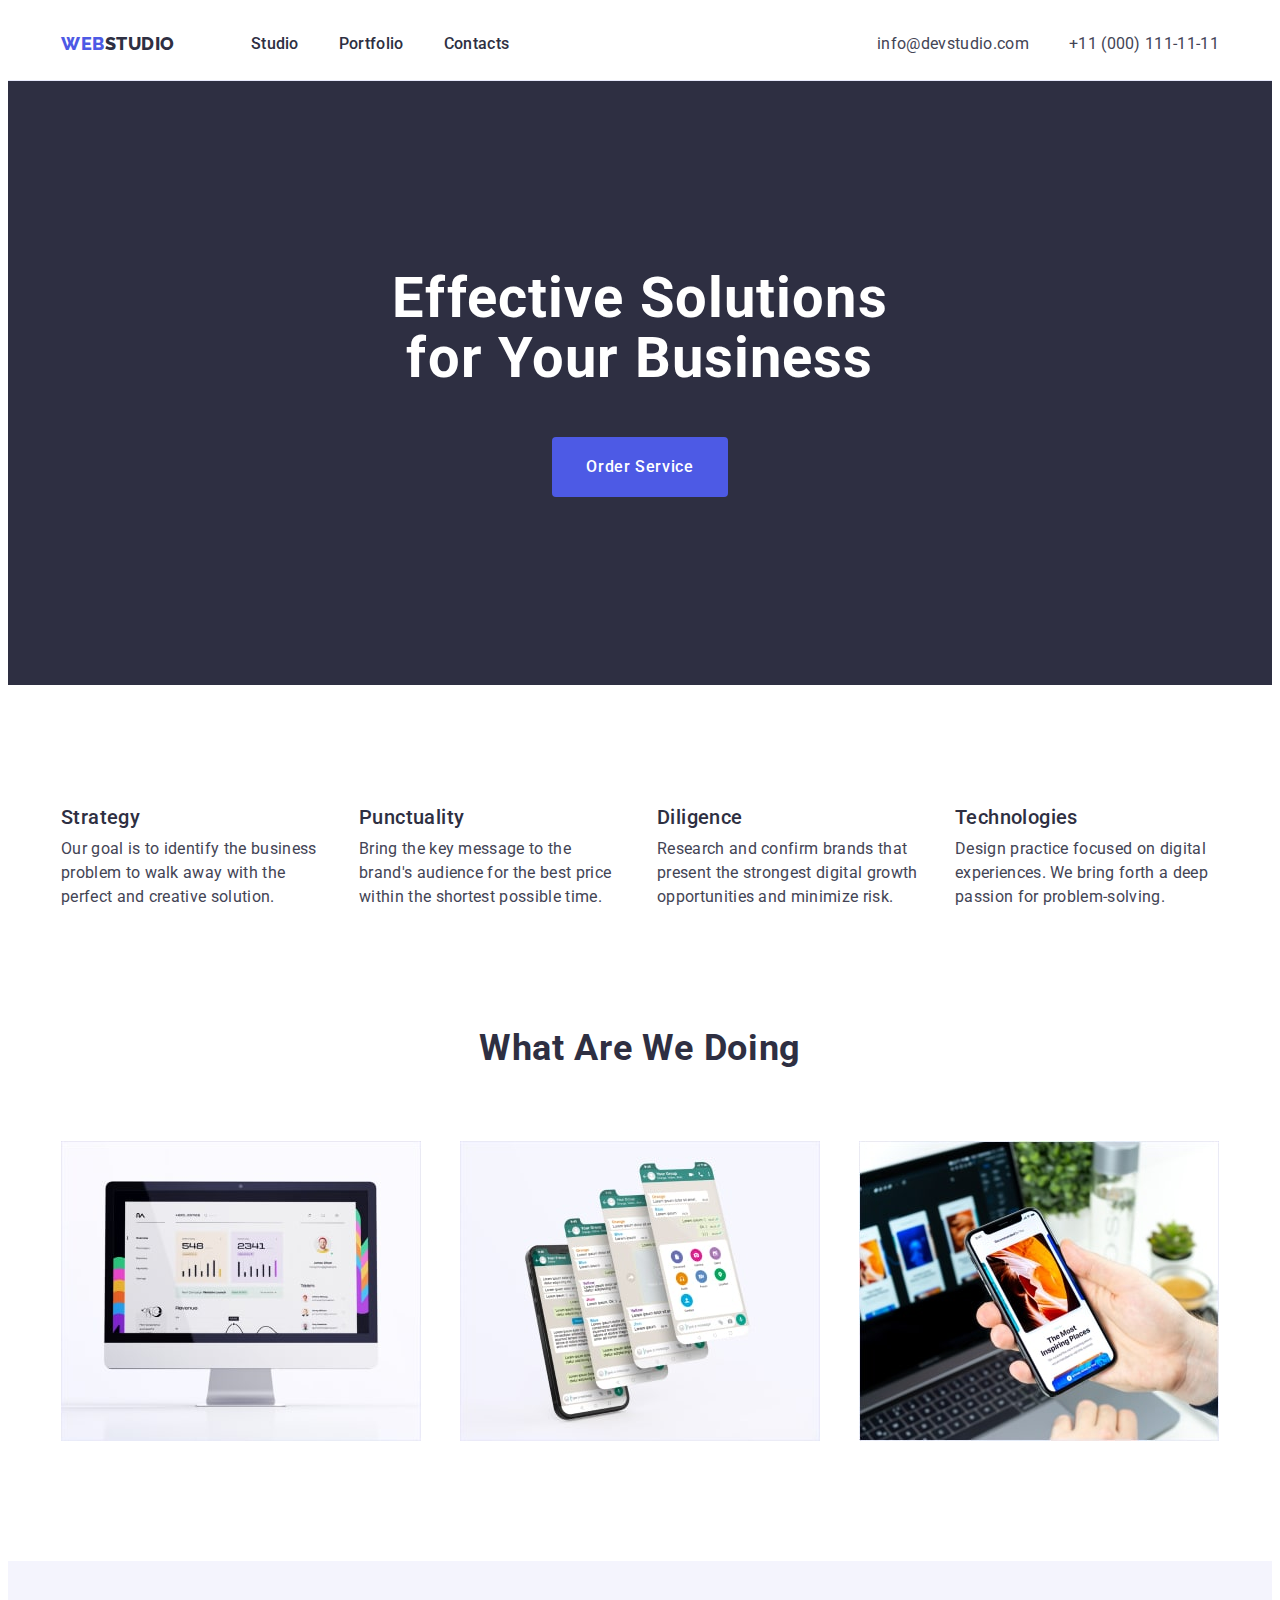
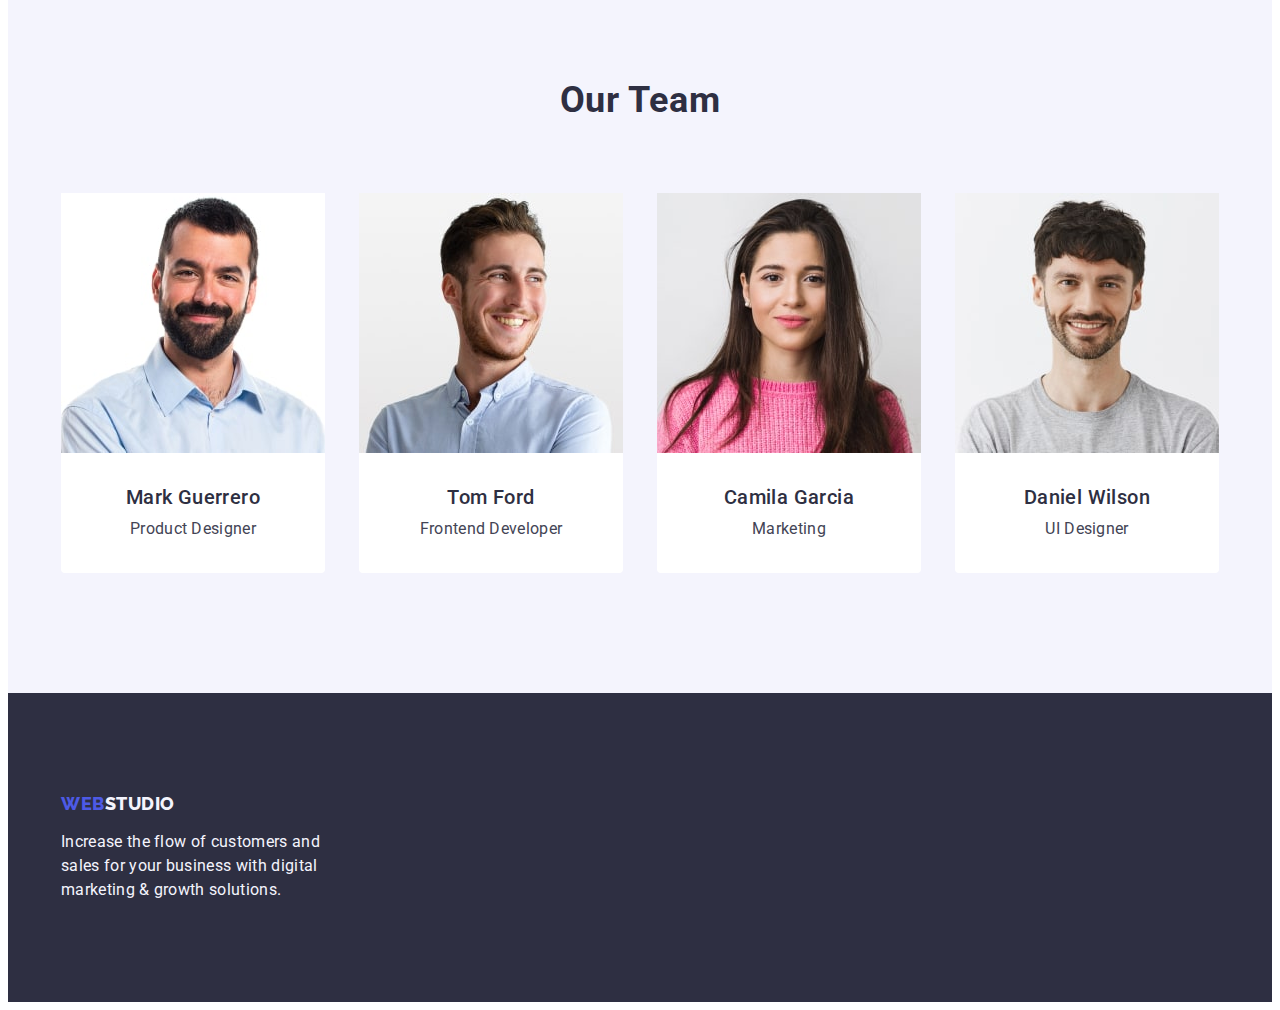
==== commit ecdd82c5: "Update2" ====
--- a/index.html
+++ b/index.html
@@ -58,7 +58,7 @@
     </header>
     <main>
       <section class="hero">
-        <div class="container">
+        <div class="container hero-container">
           <h1 class="hero-title">Effective Solutions for Your Business</h1>
           <button type="button" class="button">Order Service</button>
         </div>
@@ -99,8 +99,8 @@
           </ul>
         <!-- </div> -->
       </section>
-      <section class="container section-projects">
-        <!-- <div class="container"> -->
+      <section class="section-projects">
+        <div class="container projects-container">
           <h2 class="section-projects-header">What are we doing</h2>
           <ul class="section-projects-list list">
             <li>
@@ -128,10 +128,10 @@
               />
             </li>
           </ul>
-        <!-- </div> -->
+        </div>
       </section>
-      <section class="container section-team">
-        <!-- <div class="container"> -->
+      <section class = "section-team">
+        <div class="container team-container">
           <h2 class="team-main-header">Our Team</h2>
           <ul class="team-list list">
             <li class="team-list-item">
@@ -163,11 +163,11 @@
               </div>
             </li>
           </ul>
-        <!-- </div> -->
+        </div>
       </section>
     </main>
-    <footer class="container footer">
-      <!-- <div class="container"> -->
+    <footer class="footer">
+      <div class="container footer-container">
         <div class="footer-block">
           <a class="header-logo link" href="./index.html"
             >Web<span class="footer-logo-studio">Studio</span></a
@@ -177,7 +177,7 @@
             marketing & growth solutions.
           </p>
         </div>
-      <!-- </div> -->
+      </div>
     </footer>
   </body>
 </html>
--- a/css/styles.css
+++ b/css/styles.css
@@ -144,15 +144,19 @@
   left: 0px;
   top: 72px; */
   /* height: 600px; */
+  /* padding-top: 188px;
+  padding-bottom: 188px; */
+  text-align: center;
+  background: var(--color-navy-blue);
+}
+.hero-container {
   padding-top: 188px;
   padding-bottom: 188px;
-  text-align: center;
-  background: var(--color-navy-blue);
 }
 
 .hero-title {
   display: block;
-  width: 496px;
+  max-width: 496px;
   margin: 0 auto;
   /* padding-top: 188px; */
   font-weight: 700;
@@ -166,6 +170,7 @@
 
 .button {
   margin-top: 48px;
+  padding: 16px 32px;
   font-family: inherit;
   font-weight: 500;
   font-size: 16px;
@@ -210,7 +215,7 @@
   color: var(--color-slate);
 }
 
-.section-projects {
+.projects-container {
   padding-bottom: 120px;
 }
 .section-projects-header {
@@ -232,10 +237,13 @@
 
 .section-team {
   background-color: var(--color-cloud);
+
+}
+
+.team-container {
   padding-top: 120px;
   padding-bottom: 120px;
 }
-
 .team-main-header {
   font-weight: 700;
   font-size: 36px;
@@ -276,10 +284,13 @@
   text-align: center;
   letter-spacing: 0.02em;
   color: var(--color-slate);
+  margin-top:  8px;
 }
 
 .footer {
-  background: var(--color-navy-blue);
+  background: var(--color-navy-blue);}
+
+  .footer-container{
   padding-top: 100px;
   padding-bottom: 100px;
 }
@@ -304,14 +315,17 @@
 }
 
 /* portfolio */
-.portfolio-projects-section {
+.portfolio-projects-container {
+  padding-top: 96px;
   padding-bottom: 120px;
 }
+
 .filters-list {
   display: flex;
   justify-content: center;
-  padding-top: 96px;
-  padding-bottom: 72px;
+  margin-bottom: 72px;
+  /* padding-top: 96px;
+  padding-bottom: 72px; */
 }
 
 .filters-list li + li {
@@ -341,32 +355,33 @@
   color: var(--color-white);
 
   background: var(--color-ocean);
+  border-color: transparent;
 }
 
 .portfolio-projects-list {
   display: flex;
   flex-wrap: wrap;
+  gap: 24px;
+  row-gap: 48px;
 }
 
 .item-portfolio {
-  display: block;
-  width: 360px;
-  margin-left: 24px;
-  margin-bottom: 48px;
-}
-
-.item-portfolio:nth-child(3n + 1) {
-  margin-left: 0;
-}
-
-.item-portfolio:nth-last-child(-n + 3) {
-  margin-bottom: 0;
-}
-
-.portfolio-projets-item {
-}
+  /* width: 360px; */
+  flex-basis: calc((100% - 48px) / 3);
+}
+
+.portfolio-item-container {
+  padding: 32px 16px;
+  border-bottom: 1px solid #E7E9FC;
+  border-left:  1px solid #E7E9FC;
+  border-right:  1px solid #E7E9FC;
+}
+
+
+
 .project-item-header {
-  margin-top: 32px;
+  /* margin-top: 32px; */
+  margin-bottom: 8px;
   font-weight: 500;
   font-size: 20px;
   line-height: 1.2;
@@ -374,9 +389,8 @@
   color: var(--color-navy-blue);
 }
 .project-item-text {
-  margin-top: 8px;
-  font-size: 16px;
-  line-height: 1.5;
-  letter-spacing: 0.02em;
-  color: var(--color-slate);
-}
+  font-size: 16px;
+  line-height: 1.5;
+  letter-spacing: 0.02em;
+  color: var(--color-slate);
+}
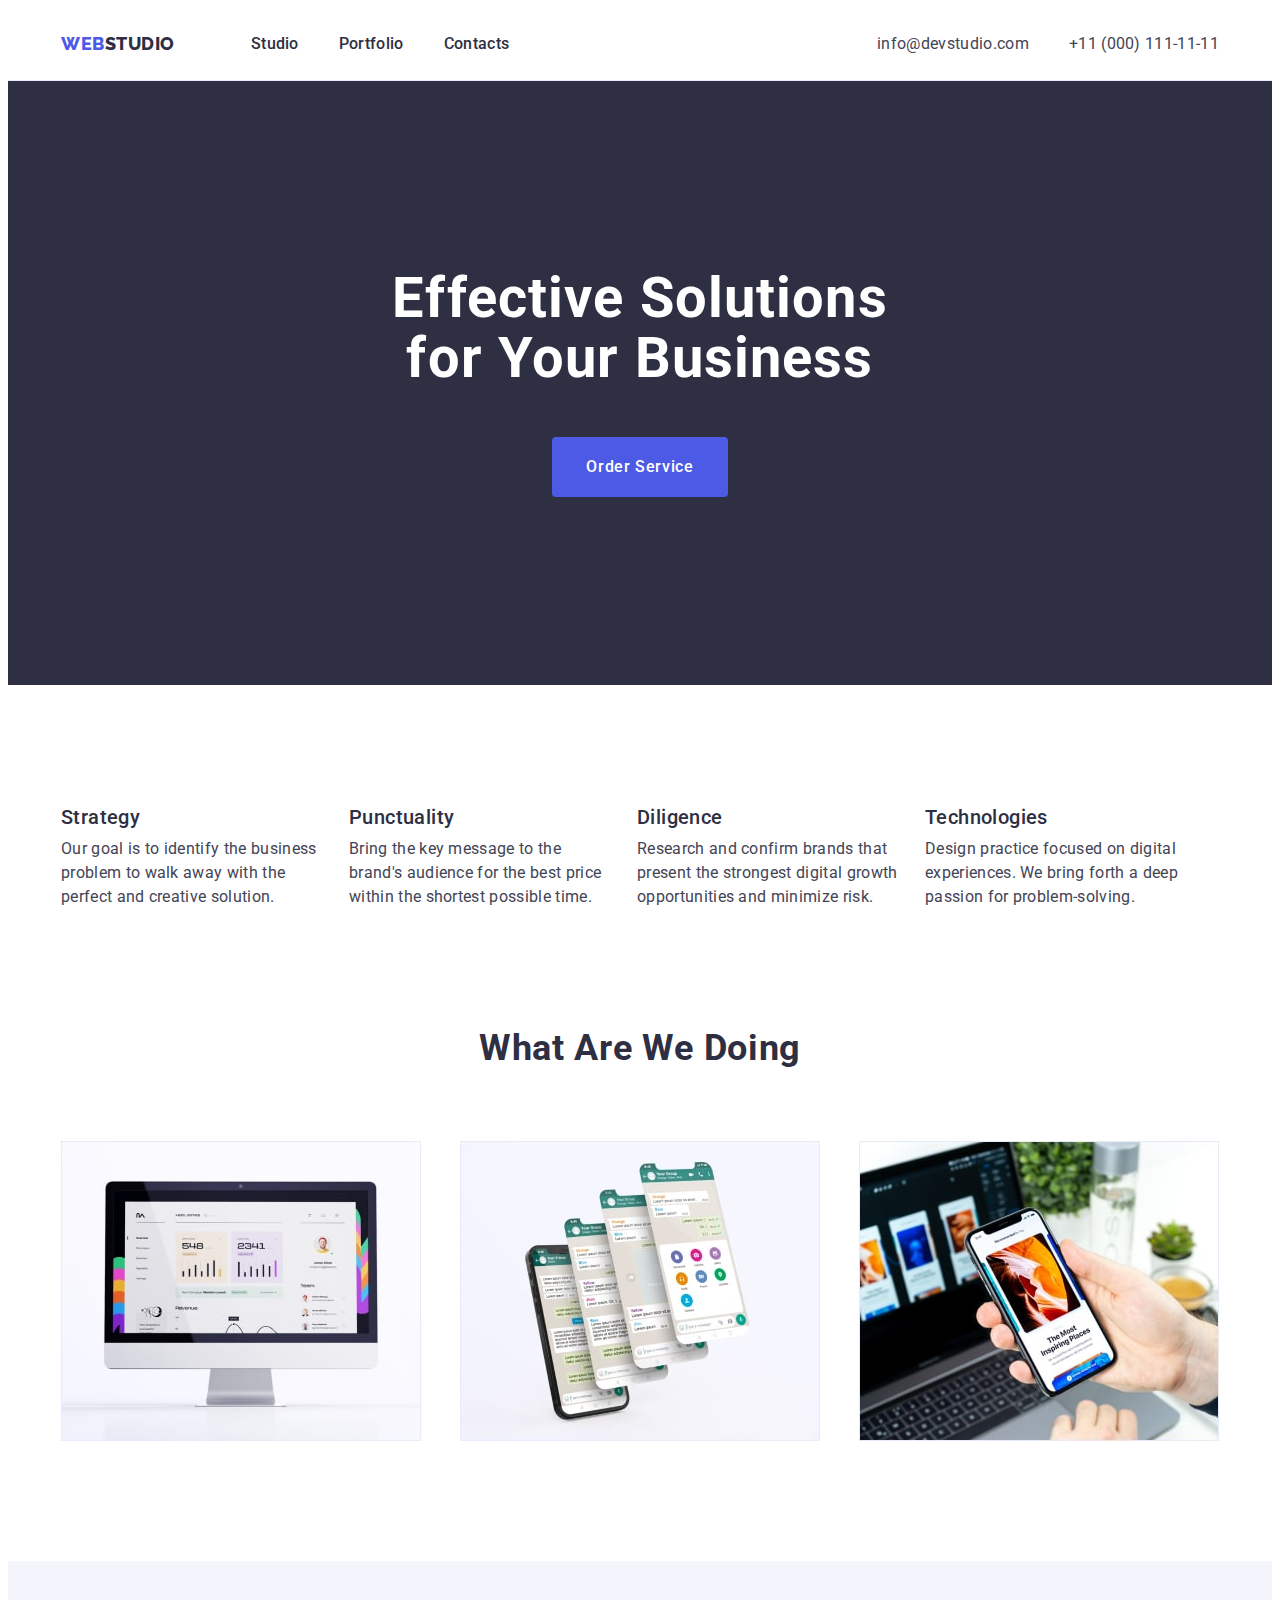
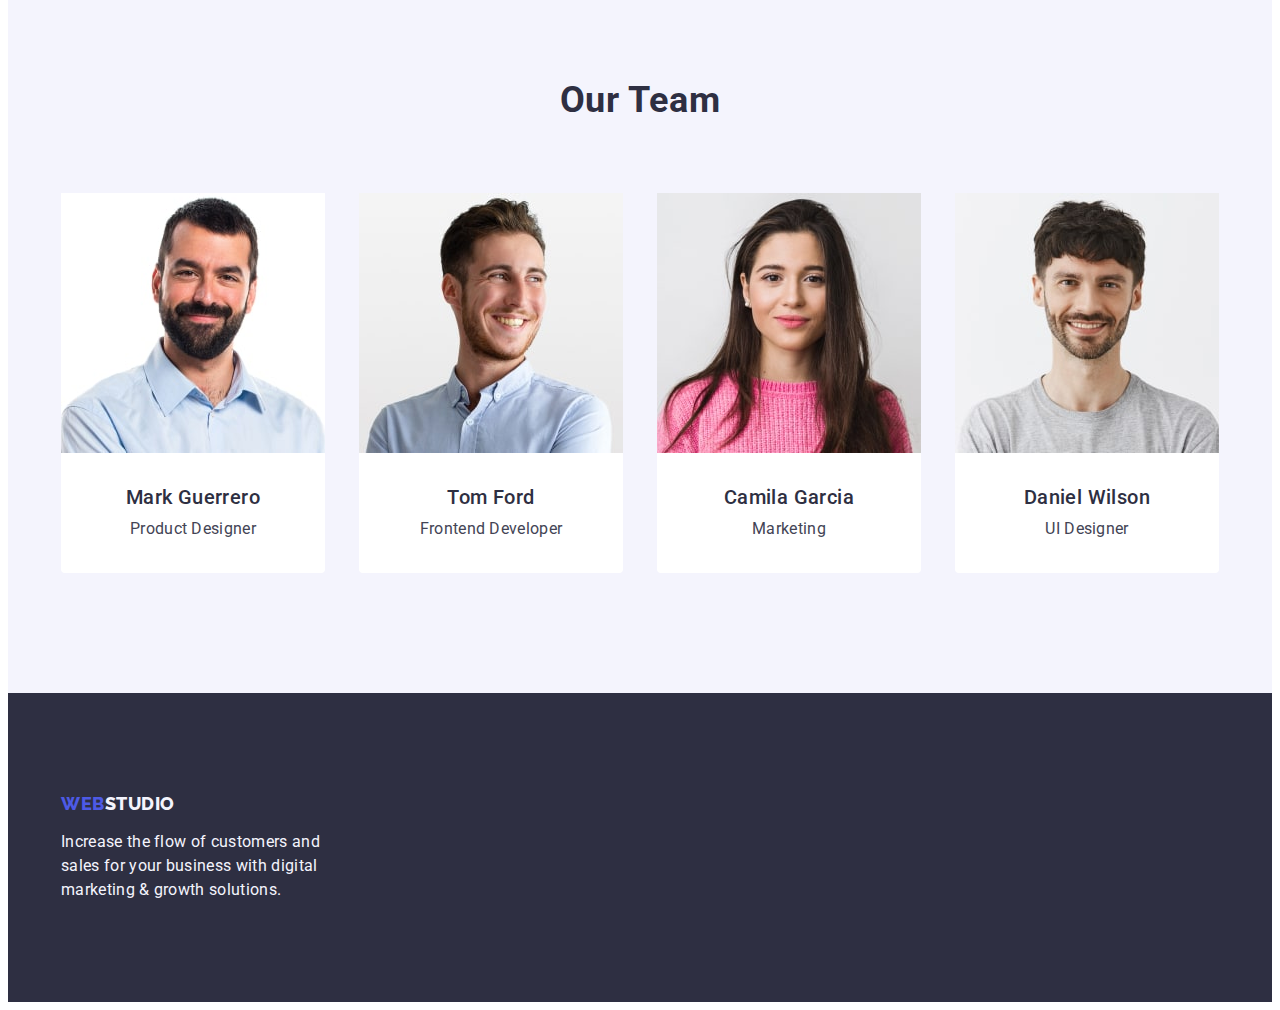
==== commit fa50e776: "update3" ====
--- a/index.html
+++ b/index.html
@@ -58,14 +58,14 @@
     </header>
     <main>
       <section class="hero">
-        <div class="container hero-container">
+        <div class="container">
           <h1 class="hero-title">Effective Solutions for Your Business</h1>
           <button type="button" class="button">Order Service</button>
         </div>
       </section>
 
-      <section class="container section-advantages">
-        <!-- <div class="container"> -->
+      <section class="section-advantages">
+        <div class="container">
           <h2 class="visually-hidden">advantages</h2>
           <ul class="advantages-list list">
             <li class="advantages-item">
@@ -100,7 +100,7 @@
         <!-- </div> -->
       </section>
       <section class="section-projects">
-        <div class="container projects-container">
+        <div class="container">
           <h2 class="section-projects-header">What are we doing</h2>
           <ul class="section-projects-list list">
             <li>
@@ -131,7 +131,7 @@
         </div>
       </section>
       <section class = "section-team">
-        <div class="container team-container">
+        <div class="container">
           <h2 class="team-main-header">Our Team</h2>
           <ul class="team-list list">
             <li class="team-list-item">
--- a/css/styles.css
+++ b/css/styles.css
@@ -148,11 +148,10 @@
   padding-bottom: 188px; */
   text-align: center;
   background: var(--color-navy-blue);
-}
-.hero-container {
   padding-top: 188px;
   padding-bottom: 188px;
 }
+
 
 .hero-title {
   display: block;
@@ -192,7 +191,7 @@
 }
 .advantages-list {
   display: flex;
-  justify-content: space-between;
+  gap: 24px;
 }
 
 .advantages-item {
@@ -215,7 +214,7 @@
   color: var(--color-slate);
 }
 
-.projects-container {
+.section-projects {
   padding-bottom: 120px;
 }
 .section-projects-header {
@@ -237,13 +236,10 @@
 
 .section-team {
   background-color: var(--color-cloud);
-
-}
-
-.team-container {
   padding-top: 120px;
   padding-bottom: 120px;
 }
+
 .team-main-header {
   font-weight: 700;
   font-size: 36px;
@@ -288,12 +284,9 @@
 }
 
 .footer {
-  background: var(--color-navy-blue);}
-
-  .footer-container{
+  background: var(--color-navy-blue);
   padding-top: 100px;
-  padding-bottom: 100px;
-}
+  padding-bottom: 100px;}
 
 .footer-block {
   display: block;
@@ -315,7 +308,7 @@
 }
 
 /* portfolio */
-.portfolio-projects-container {
+.portfolio-projects-section {
   padding-top: 96px;
   padding-bottom: 120px;
 }
